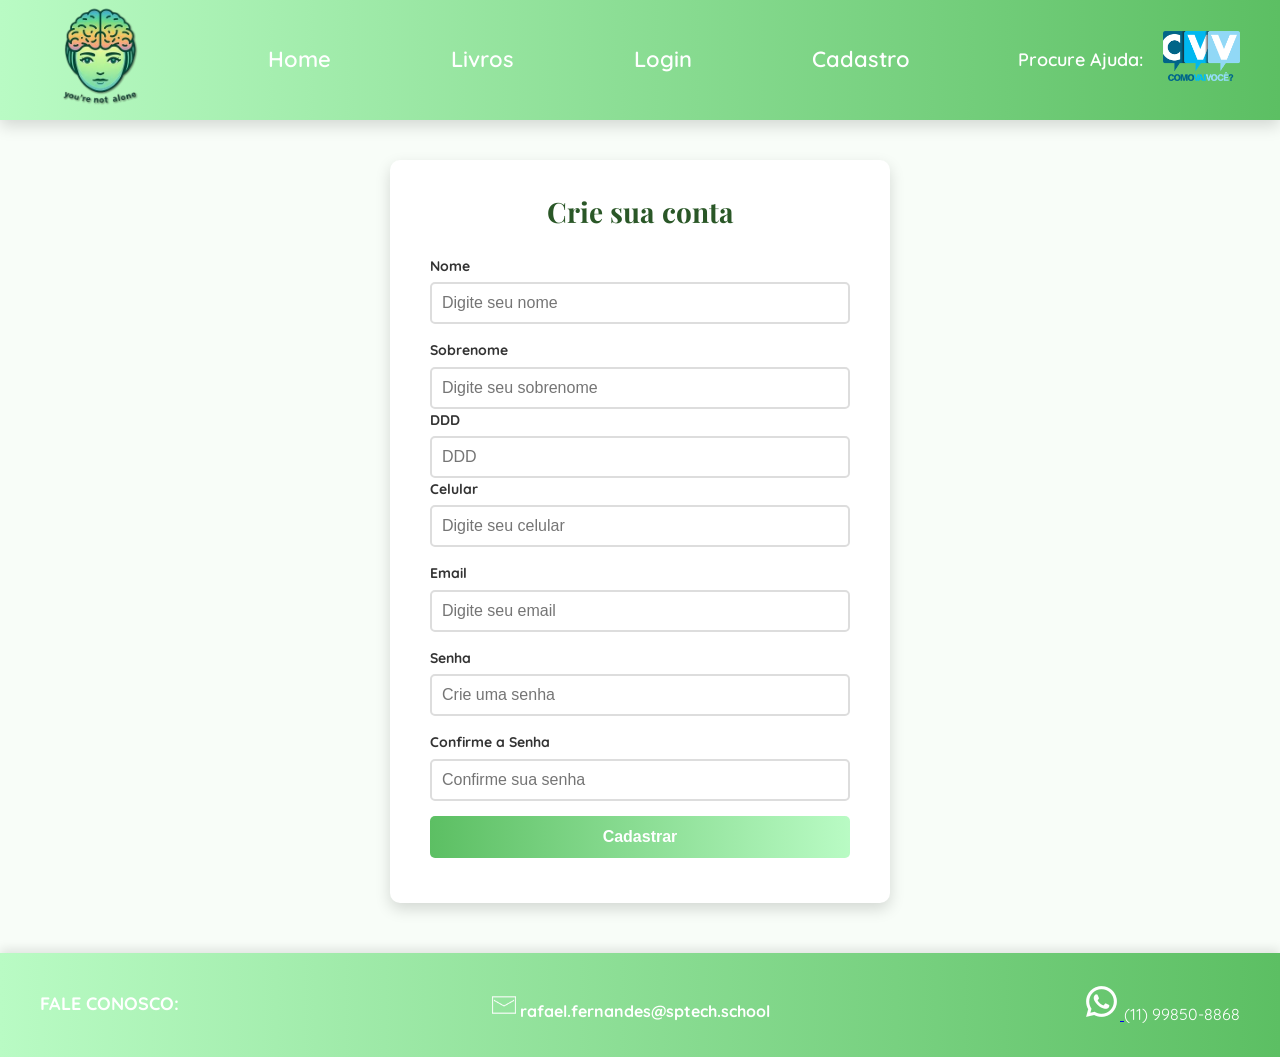
==== public/CADASTRO/cadastrar.html @ ba5ba2aa "api linkada" ====
<!DOCTYPE html>
<html lang="pt-BR">

<head>
    <meta charset="UTF-8">
    <meta name="viewport" content="width=device-width, initial-scale=1.0">
    <title>Cadastro - You're Not Alone</title>
    <link href="https://fonts.googleapis.com/css2?family=Quicksand:wght@400;500;600&family=Playfair+Display:wght@600&display=swap" rel="stylesheet">
    <link rel="stylesheet" href="home.css">
    <link rel="stylesheet" href="cadastrar.css">
</head>

<body>
    <!-- Header fixo -->
  <header class="header">
    <div class="logo">
      <img src="../Assets/logo.png.png" alt="Logo">
    </div>
    <nav class="nav">
      <ul>
        <li><a href="#" class="nav-link">Home</a></li>
        <li><a href="file:///C:/Users/Rafs/OneDrive%20-%20SPTech%20School/%C3%81rea%20de%20Trabalho/You-re-Not-Alone/Telas/LIVROS/livros.html" class="nav-link" >Livros</a></li>
        <li><a href="#" class="nav-link">Login</a></li>
        <li><a href="#" class="nav-link">Cadastro</a></li>
      </ul>
    </nav>
    <div class="logo-ajuda">
      <span class="texto-ajuda">Procure Ajuda:</span>
      <a href="https://cvv.org.br/" target="_blank">
        <img src="../Assets/cvv-centro-de-valorizacao-da-vida-logo-609300C889-seeklogo.com.png" alt="CVV">
      </a>
    </div>
  </header>

    <!-- Formulário de Cadastro -->
    <main class="main-cadastro">
        <div class="container-cadastro">
            <h1>Crie sua conta</h1>
            <form id="form-cadastro">
                <div class="form-group-cadastro">
                    <label for="input_nome">Nome</label>
                    <input id="input_nome" type="text" placeholder="Digite seu nome">
                    <span class="mensagem-erro-cadastro" id="erro_nome"></span>
                </div>
                <div class="form-group-cadastro">
                    <label for="input_sobrenome">Sobrenome</label>
                    <input id="input_sobrenome" type="text" placeholder="Digite seu sobrenome">
                    <span class="mensagem-erro-cadastro" id="erro_sobrenome"></span>
                    <div class="form-group-cadastro form-inline">
                        <div>
                            <label for="input_ddd">DDD</label>
                            <input id="input_ddd" type="number" placeholder="DDD">
                            <span class="mensagem-erro-cadastro" id="erro_ddd"></span>
                        </div>
                        <div>
                            <label for="input_celular">Celular</label>
                            <input id="input_celular" type="text" placeholder="Digite seu celular">
                            <span class="mensagem-erro-cadastro" id="erro_celular"></span>
                        </div>
                    </div>
                    
                <div class="form-group-cadastro">
                    <label for="input_email">Email</label>
                    <input id="input_email" type="email" placeholder="Digite seu email">
                    <span class="mensagem-erro-cadastro" id="erro_email"></span>
                </div>
                <div class="form-group-cadastro">
                    <label for="input_senha">Senha</label>
                    <input id="input_senha" type="password" placeholder="Crie uma senha">
                    <span class="mensagem-erro-cadastro" id="erro_senha"></span>
                </div>
                <div class="form-group-cadastro">
                    <label for="input_confirmar">Confirme a Senha</label>
                    <input id="input_confirmar" type="password" placeholder="Confirme sua senha">
                    <span class="mensagem-erro-cadastro" id="erro_confirmar"></span>
                </div>
                <button type="button" onclick="cadastrar()">Cadastrar</button>
            </form>
        </div>
    </main>

    <footer class="footer">
        <div class="footerCONTEUDO">
            <div class="footerESQ">
                <span class="footerTITULO">Fale conosco:</span>
            </div>
            <div class="footerCENTRO">
                <a href="mailto:rafael.fernandes@sptech.school" class="footerICON">
                    <img src="../Assets/icons8-carta-37 (1).png" alt="Ícone de Email">
                </a>
                <span class="footerEMAIL">rafael.fernandes@sptech.school</span>
            </div>
            <div class="footerDIREITA">
                <a href="https://wa.me/119508868" target="_blank">
                    <img src="../Assets/zap.png" alt="Ícone de WhatsApp">
                </a>
                <span class="footerCEL">(11) 99850-8868</span>
            </div>
        </div>
    </footer>
        </div>
    </footer>

      <script>
        function cadastrar() {
            // Obtendo os valores dos campos de entrada
            const nome = input_nome.value.trim();
            const sobrenome = input_sobrenome.value.trim();
            const ddd = input_ddd.value.trim();
            const celular = input_celular.value.trim();
            const email = input_email.value.trim();
            const senha = input_senha.value.trim();
            const confirmar_senha = input_confirmar.value.trim();

            // Flags para controle de validação
            let valido = true;
     

            // Se algum campo for inválido, não continua
            if (!valido) {
                alert("Por favor, corrija os erros antes de continuar.");
                return;
            }

            // Fazendo o fetch para o backend
            fetch("http://localhost:3001/usuario/cadastrar", {
                method: "POST",
                headers: {
                    "Content-Type": "application/json",
                },
                body: JSON.stringify({
                    nomeServer: nome,
                    sobrenomeServer: sobrenome,
                    dddServer: ddd,
                    celularServer: celular,
                    emailServer: email,
                    senhaServer: senha,
                    confirmarServer: confirmar_senha,
                }),
            })
            .then((resposta) => {
                if (resposta.ok) {
                    // Redireciona para a página inicial em caso de sucesso
                    window.location.href = "index.html";
                } else {
                    resposta.text().then((texto) => {
                        // Exibe o erro retornado pelo servidor
                        alert("Erro no cadastro: " + texto);
                    });
                }
            })
            .catch((erro) => {
                console.error("Erro no fetch:", erro);
                alert("Erro ao tentar realizar o cadastro.");
            });
        }
    </script>
</body>

</html>
---- public/CADASTRO/cadastrar.css ----
/* Estilo geral */
* {
    margin: 0;
    padding: 0;
    box-sizing: border-box;
  }
  
  body {
    font-family: 'Quicksand', sans-serif; 
    line-height: 1.6;
    color: #333;
    background: #f8fdf8;
  }
  
  h1, h2 {
    text-align: center;
    font-family: 'Playfair Display', serif; 
    color: #2a5727;
    margin-bottom: 20px;
  }
  
  p {
    text-align: center;
    font-size: 18px;
    padding: 0 20px;
    color: #555;
  }
  

  .header {
    position: fixed;
    top: 0;
    width: 100%;
    height: 120px;
    background: linear-gradient(to right, #b9fbc4, #5cbf63);
    display: flex;
    justify-content: space-between;
    align-items: center;
    padding: 0 40px;
    z-index: 1000;
    box-shadow: 0 6px 15px rgba(0, 0, 0, 0.15);
  }
  
  .logo img {
    max-height: 120px;
    max-width: 120px;
    object-fit: contain;
  }
  
  .logo-ajuda img {
    max-height: 50px;
    max-width: 120px;
    object-fit: contain;
  }
  
  .logo-ajuda {
    display: flex;
    align-items: center;
    gap: 10px; 
  }
  
  .texto-ajuda {
    font-size: 18px; 
    font-weight: 600;
    color: #fff;
    margin-right: 10px; 
  }
  

  .nav ul {
    list-style: none;
    display: flex;
    gap: 80px;
  }
  
  .nav-link {
    text-decoration: none;
    color: #fff;
    font-weight: 600;
    font-size: 22px;
    padding: 10px 20px;
    transition: color 0.3s, transform 0.3s;
    border-radius: 5px;
  }
  
  .nav-link:hover {
    color: #fff;
    background: rgba(255, 255, 255, 0.3);
    transform: scale(1.1);
  }
  

 /* Footer */
 .footer {
    background: linear-gradient(to right, #b9fbc4, #5cbf63);
    color: #fff;
    text-align: center;
    padding: 30px 20px;
    font-size: 16px;
    box-shadow: 0 -4px 10px rgba(0, 0, 0, 0.1);
  }
  
  .footerCONTEUDO {
    display: flex;
    justify-content: space-between;
    align-items: center;
    max-width: 1200px;
    margin: 0 auto;
    flex-wrap: wrap; 
    gap: 20px; 
  }
  
  .footerESQ,
  .footer-CENTRO,
  .footer-DIREITA {
    display: flex;
    align-items: center;
    gap: 10px; 
  }
  
  .footerTITULO {
    font-size: 18px;
    font-weight: 800;
    text-transform: uppercase;
  }
  
  .footerEMAIL,
  .footer-CEL {
    font-size: 16px;
    font-weight: 700;
    color: #fff;
  }
  
  .footerICON img {
    margin-top: 8px;
    width: 24px; 
    height: 24px;
    display: inline-block;
  }
  
  .footerICON {
    text-decoration: none;
  }
  
  .footer p {
    margin-top: 20px;
    font-size: 14px;
    color: #eee;
  }
   
/* Container de Cadastro */
.container-cadastro {
    max-width: 500px;
    margin: 160px auto 50px auto;
    background: #ffffff;
    padding: 30px 40px;
    border-radius: 10px;
    box-shadow: 0 6px 15px rgba(0, 0, 0, 0.15);
}

.container-cadastro h1 {
    text-align: center;
    font-family: 'Playfair Display', serif;
    font-size: 28px;
    color: #2a5727;
    margin-bottom: 20px;
}

/* Formulário */
.form-group-cadastro {
    margin-bottom: 15px;
    text-align: left;
}

label {
    font-size: 14px;
    font-weight: bold;
    color: #333;
    margin-bottom: 5px;
    display: block;
}

input {
    width: 100%;
    padding: 10px;
    font-size: 16px;
    border: 2px solid #ddd;
    border-radius: 5px;
    transition: border-color 0.3s;
}

input:focus {
    border-color: #5cbf63;
    outline: none;
}



/* Botão */
button {
    width: 100%;
    background: linear-gradient(to right, #5cbf63, #b9fbc4);
    color: #fff;
    padding: 12px;
    font-size: 16px;
    border: none;
    border-radius: 5px;
    cursor: pointer;
    font-weight: bold;
    transition: background-color 0.3s;
}

button:hover {
    background-color: #4aa752;
}
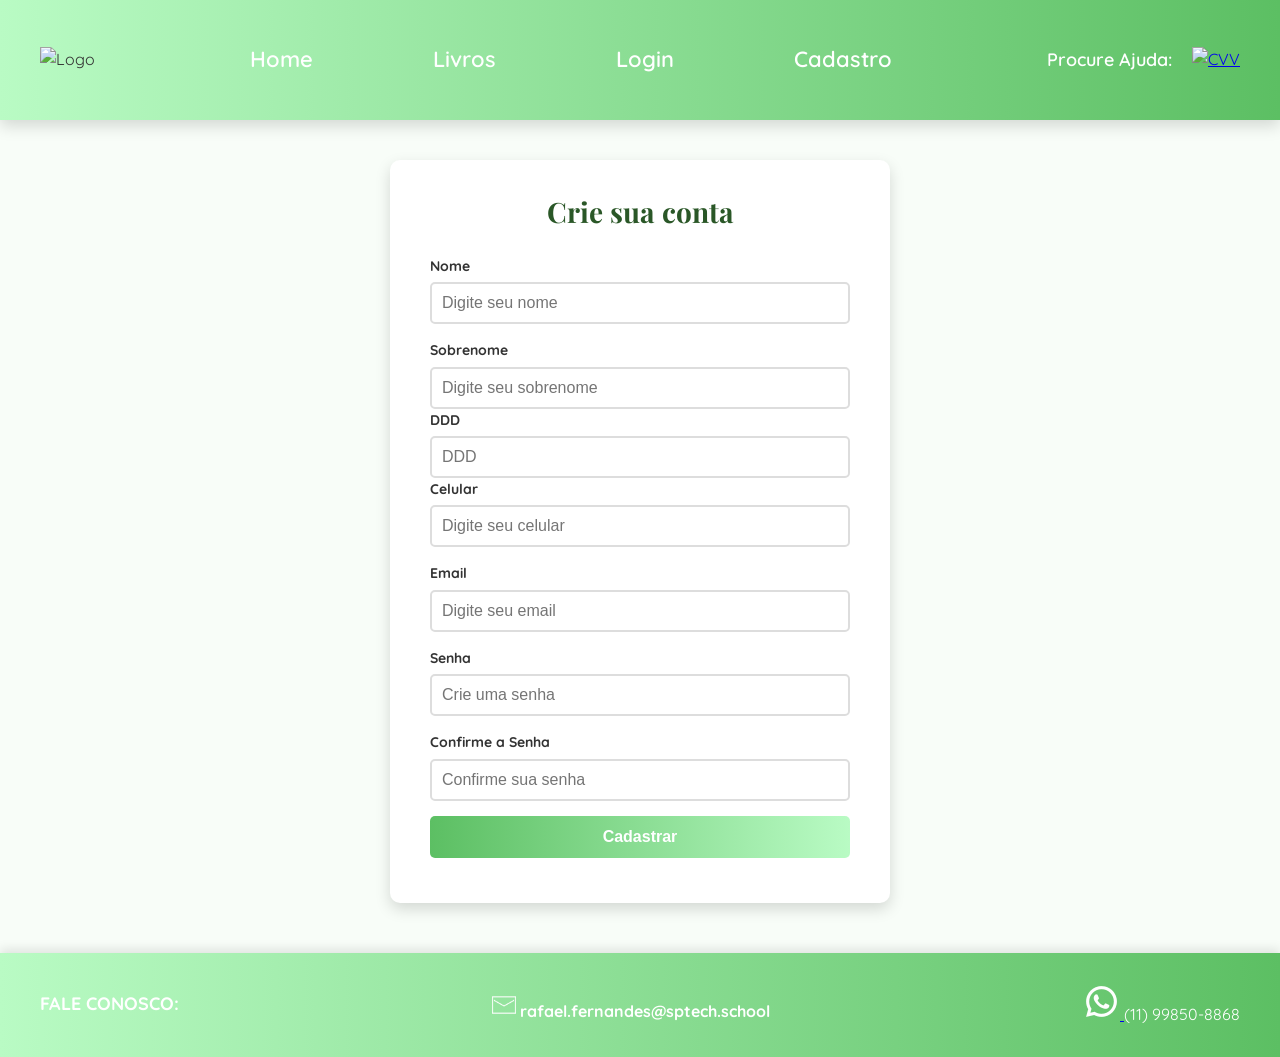
==== commit eb0bfee4: "atualizando projeto" ====
--- a/public/CADASTRO/cadastrar.html
+++ b/public/CADASTRO/cadastrar.html
@@ -14,20 +14,20 @@
     <!-- Header fixo -->
   <header class="header">
     <div class="logo">
-      <img src="../Assets/logo.png.png" alt="Logo">
+      <img src="public/Assets/logo.png.png public/CADASTRO/cadastrar.html" alt="Logo">
     </div>
     <nav class="nav">
-      <ul>
-        <li><a href="#" class="nav-link">Home</a></li>
-        <li><a href="file:///C:/Users/Rafs/OneDrive%20-%20SPTech%20School/%C3%81rea%20de%20Trabalho/You-re-Not-Alone/Telas/LIVROS/livros.html" class="nav-link" >Livros</a></li>
-        <li><a href="#" class="nav-link">Login</a></li>
-        <li><a href="#" class="nav-link">Cadastro</a></li>
-      </ul>
+        <ul>
+            <li><a href="file:///C:\Users\Rafs\OneDrive - SPTech School\Área de Trabalho\You-re-Not-Alone\public\HOME\home.html" class="nav-link">Home</a></li>
+            <li><a href= "file:///C:\Users\Rafs\OneDrive - SPTech School\Área de Trabalho\You-re-Not-Alone\public\LIVROS\livros.html" class="nav-link" >Livros</a></li>
+            <li><a href="file:///C:\Users\Rafs\OneDrive - SPTech School\Área de Trabalho\You-re-Not-Alone\public\LOGIN\index.html" class="nav-link">Login</a></li>
+            <li><a href="#" class="nav-link">Cadastro</a></li>
+          </ul>
     </nav>
     <div class="logo-ajuda">
       <span class="texto-ajuda">Procure Ajuda:</span>
       <a href="https://cvv.org.br/" target="_blank">
-        <img src="../Assets/cvv-centro-de-valorizacao-da-vida-logo-609300C889-seeklogo.com.png" alt="CVV">
+        <img src="Assets/cvv-centro-de-valorizacao-da-vida-logo-609300C889-seeklogo.com.png" alt="CVV">
       </a>
     </div>
   </header>
@@ -141,7 +141,7 @@
             .then((resposta) => {
                 if (resposta.ok) {
                     // Redireciona para a página inicial em caso de sucesso
-                    window.location.href = "index.html";
+                    window.location.href = "http://127.0.0.1:8080/";
                 } else {
                     resposta.text().then((texto) => {
                         // Exibe o erro retornado pelo servidor
